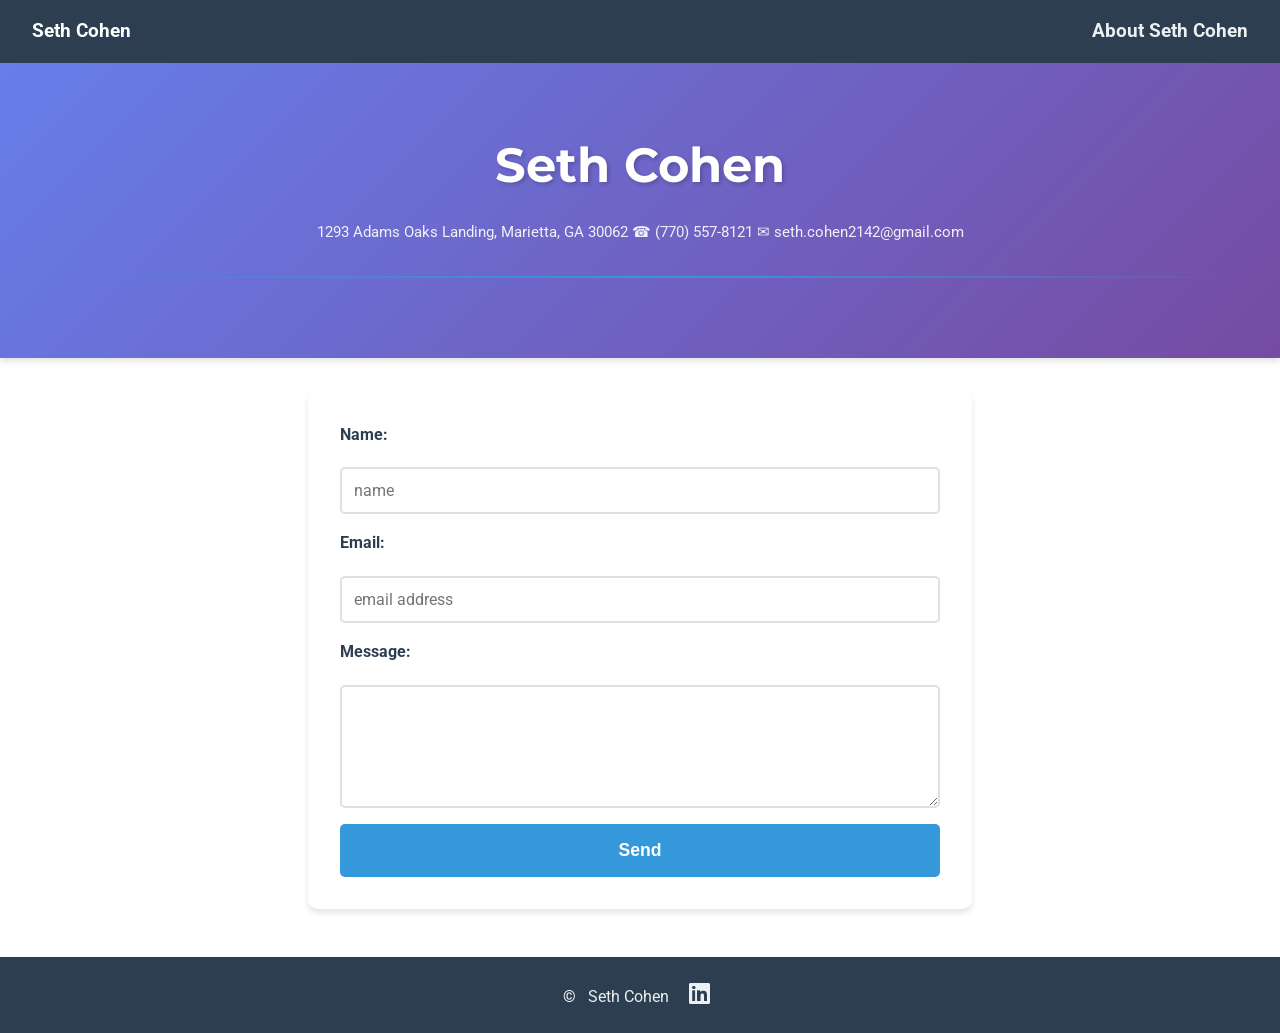
==== contact.html @ f7b05e3a "project 2 submission" ====
<!DOCTYPE html>
<html lang="en">
<head>
    <meta charset="UTF-8">
    <meta name="viewport" content="width=device-width, initial-scale=1.0">
    <link rel="stylesheet" href="css/style.css" />
    <link rel="stylesheet" href="https://cdnjs.cloudflare.com/ajax/libs/font-awesome/6.4.0/css/all.min.css">
    <title>Seth Cohen</title>
</head>
<body>
    <!-- Navigation Section -->
    <nav>
        <p>Seth Cohen</p>
        <p><a href="index.html">About Seth Cohen</a></p>
    </nav>

    <!-- Profile Information -->
    <header>
        <h1>Seth Cohen</h1>
        <p class="address">1293 Adams Oaks Landing, Marietta, GA 30062 &#9742; (770) 557-8121 &#9993; seth.cohen2142@gmail.com</p>
        <hr>
    </header>

    <!-- Form Section -->
    <section class="one-col">
        <form method="POST" action="https://formsubmit.co/64137496b5ee6c5776d9f47071d8f85f">
            <label for="name">Name:</label>
            <input type="text" id="name" name="name" placeholder="name" required>
            
            <label for="email">Email:</label>
            <input type="email" id="email" name="email" placeholder="email address" required>
            
            <label for="message">Message:</label>
            <textarea id="message" name="message" rows="5" cols="40"></textarea>
            
            <button type="submit">Send</button>
        </form>
    </section>

    <!-- Footer Section -->
    <footer>
        <p>&copy; <a href="index.html">Seth Cohen</a> <a href="https://www.linkedin.com/in/seth-cohen" target="_blank"><i class="fab fa-linkedin"></i></a></p>
    </footer>
</body>
</html>
---- css/style.css ----
/* Import Google Fonts */
@import url('https://fonts.googleapis.com/css2?family=Roboto:wght@300;400;700&family=Montserrat:wght@400;600;700&display=swap');

/* Body - Remove default margins */
body {
  margin: 0;
  padding: 0;
  font-family: 'Roboto', sans-serif;
  line-height: 1.6;
  color: #333;
}

/****************   Nav Section **********************/
nav {
  background-color: #2c3e50;
  color: white;
  padding: 1rem 2rem;
  box-shadow: 0 2px 5px rgba(0,0,0,0.1);
  display: flex;
  justify-content: space-between;
  align-items: center;
}

nav p {
  margin: 0;
  font-weight: bold;
  font-size: 1.2rem;
}

nav a {
  color: #ecf0f1;
  text-decoration: none;
  transition: color 0.3s ease;
}

nav a:hover {
  color: #3498db;
}

/***********************  Footer Section   **************************/
footer {
  background-color: #2c3e50;
  color: white;
  padding: 1.5rem;
  margin-top: 3rem;
  text-align: center;
  display: flex;
  justify-content: center;
  align-items: center;
}

footer p {
  margin: 0;
}

footer a {
  color: #ecf0f1;
  text-decoration: none;
  margin: 0 0.5rem;
  transition: color 0.3s ease;
}

footer a:hover {
  color: #3498db;
}

footer i {
  font-size: 1.5rem;
}

/*********** Splash Page - Header ************************/
header {
  background: linear-gradient(135deg, #667eea 0%, #764ba2 100%);
  color: white;
  text-align: center;
  padding: 3rem 2rem;
  box-shadow: 0 4px 6px rgba(0,0,0,0.1);
}

header h1 {
  font-family: 'Montserrat', sans-serif;
  font-size: 3rem;
  font-weight: 700;
  color: #ffffff;
  margin: 1rem 0;
  text-shadow: 2px 2px 4px rgba(0,0,0,0.2);
}

header img {
  border-radius: 50%;
  border: 5px solid white;
  box-shadow: 0 4px 8px rgba(0,0,0,0.3);
  margin: 1rem 0;
  max-width: 200px;
  height: auto;
}

.address {
  font-size: 0.95rem;
  margin: 1rem 0;
  opacity: 0.9;
}

.tagline {
  font-size: 1.1rem;
  font-style: italic;
  max-width: 800px;
  margin: 1rem auto;
  line-height: 1.6;
}

/************* Sections ********************/
hr {
  border: none;
  height: 2px;
  background: linear-gradient(to right, transparent, #3498db, transparent);
  margin: 2rem 0;
}

section {
  max-width: 1200px;
  margin: 2rem auto;
  padding: 0 2rem;
}

section h2 {
  font-family: 'Montserrat', sans-serif;
  color: #2c3e50;
  font-size: 2rem;
  margin-bottom: 1.5rem;
  border-bottom: 3px solid #3498db;
  padding-bottom: 0.5rem;
}

section h3 {
  font-family: 'Montserrat', sans-serif;
  color: #34495e;
  font-size: 1.4rem;
  margin-top: 1rem;
}

section dl {
  display: grid;
  grid-template-columns: 1fr auto;
  gap: 0.5rem 2rem;
  margin: 1rem 0;
}

section dt {
  font-weight: bold;
  color: #2c3e50;
}

section dd {
  color: #7f8c8d;
  margin: 0;
  text-align: right;
}

section ul {
  list-style-type: none;
  padding-left: 0;
}

section ul li {
  padding: 0.5rem 0;
  padding-left: 1.5rem;
  position: relative;
}

section ul li:before {
  content: "▹";
  color: #3498db;
  font-weight: bold;
  position: absolute;
  left: 0;
}

section a {
  color: #3498db;
  text-decoration: none;
  font-weight: 500;
  transition: all 0.3s ease;
}

section a:hover {
  color: #2980b9;
  text-decoration: underline;
  transform: translateX(2px);
}

/**************   Projects - Three Column Cards   *****************/
.three-col {
  display: grid;
  grid-template-columns: repeat(3, 1fr);
  gap: 2rem;
  margin-top: 2rem;
}

.card {
  background: white;
  border-radius: 10px;
  padding: 1.5rem;
  box-shadow: 0 4px 6px rgba(0,0,0,0.1);
  transition: transform 0.3s ease, box-shadow 0.3s ease;
  border: 1px solid #e0e0e0;
}

.card:hover {
  transform: translateY(-5px);
  box-shadow: 0 8px 12px rgba(0,0,0,0.15);
}

.card h3 {
  margin-top: 0;
  color: #2c3e50;
}

.card img {
  width: 100%;
  height: auto;
  border-radius: 8px;
  margin: 1rem 0;
  object-fit: cover;
  max-height: 200px;
}

.card ul {
  margin-top: 1rem;
}

/**************   Responsiveness   *****************/
@media (max-width: 680px) {
    nav {
      flex-direction: column;
      text-align: center;
      gap: 1rem;
    }

    .three-col {
      grid-template-columns: 1fr;
    }
    
    header h1 {
      font-size: 2rem;
    }
    
    section {
      padding: 0 1rem;
    }
    
    section dl {
      grid-template-columns: 1fr;
      gap: 0.25rem;
    }
    
    section dd {
      text-align: left;
      margin-bottom: 1rem;
    }
}

/**************   Contact Page   *****************/
.one-col {
  max-width: 600px;
  margin: 2rem auto;
  padding: 2rem;
  background: white;
  border-radius: 10px;
  box-shadow: 0 4px 6px rgba(0,0,0,0.1);
}

.one-col form {
  display: flex;
  flex-direction: column;
  gap: 1rem;
}

.one-col label {
  font-weight: bold;
  color: #2c3e50;
  margin-bottom: 0.25rem;
}

input {
  padding: 0.75rem;
  border: 2px solid #e0e0e0;
  border-radius: 5px;
  font-size: 1rem;
  font-family: 'Roboto', sans-serif;
  transition: border-color 0.3s ease;
}

input:focus {
  outline: none;
  border-color: #3498db;
}

textarea {
  padding: 0.75rem;
  border: 2px solid #e0e0e0;
  border-radius: 5px;
  font-size: 1rem;
  font-family: 'Roboto', sans-serif;
  resize: vertical;
  transition: border-color 0.3s ease;
}

textarea:focus {
  outline: none;
  border-color: #3498db;
}

button {
  background-color: #3498db;
  color: white;
  padding: 1rem;
  border: none;
  border-radius: 5px;
  font-size: 1.1rem;
  font-weight: bold;
  cursor: pointer;
  transition: background-color 0.3s ease;
}

button:hover {
  background-color: #2980b9;
}
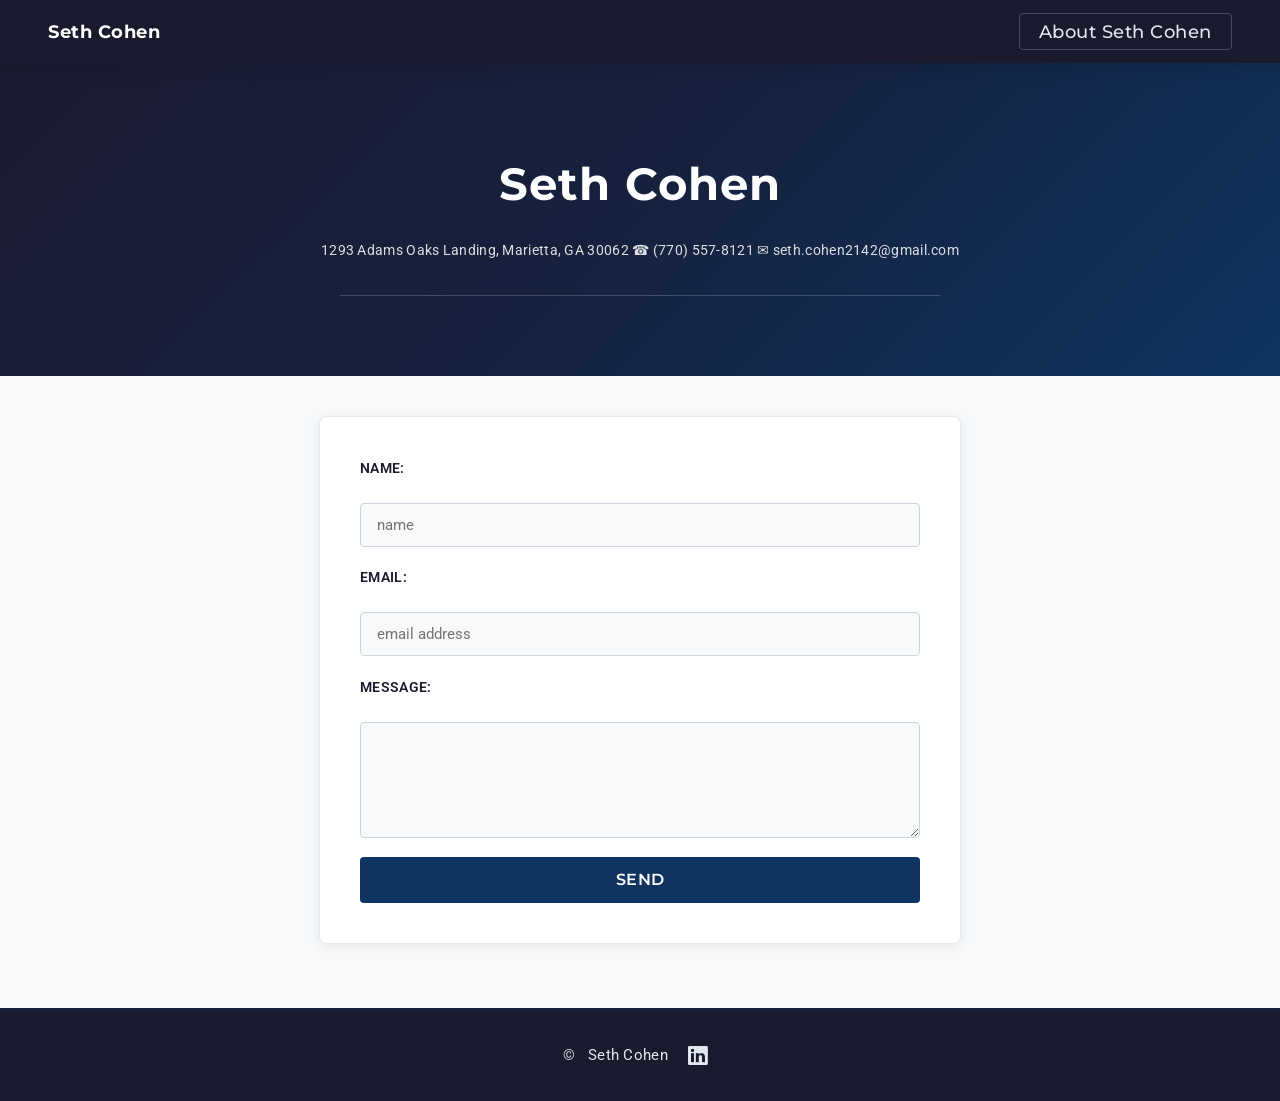
==== commit 0327c16b: "updated css" ====
--- a/contact.html
+++ b/contact.html
@@ -39,7 +39,7 @@
 
     <!-- Footer Section -->
     <footer>
-        <p>&copy; <a href="index.html">Seth Cohen</a> <a href="https://www.linkedin.com/in/seth-cohen" target="_blank"><i class="fab fa-linkedin"></i></a></p>
+        <p>&copy; <a href="index.html">Seth Cohen</a> <a href="https://www.linkedin.com/in/sethcohen2005/" target="_blank"><i class="fab fa-linkedin"></i></a></p>
     </footer>
 </body>
 </html>
--- a/css/style.css
+++ b/css/style.css
@@ -1,232 +1,280 @@
 /* Import Google Fonts */
-@import url('https://fonts.googleapis.com/css2?family=Roboto:wght@300;400;700&family=Montserrat:wght@400;600;700&display=swap');
+@import url('https://fonts.googleapis.com/css2?family=Roboto:wght@300;400;500;700&family=Montserrat:wght@400;600;700&display=swap');
 
 /* Body - Remove default margins */
 body {
   margin: 0;
   padding: 0;
   font-family: 'Roboto', sans-serif;
-  line-height: 1.6;
-  color: #333;
+  line-height: 1.7;
+  color: #2d3436;
+  background-color: #f8f9fa;
 }
 
 /****************   Nav Section **********************/
 nav {
-  background-color: #2c3e50;
+  background-color: #1a1a2e;
   color: white;
-  padding: 1rem 2rem;
-  box-shadow: 0 2px 5px rgba(0,0,0,0.1);
+  padding: 1rem 3rem;
+  box-shadow: 0 2px 20px rgba(0, 0, 0, 0.15);
   display: flex;
   justify-content: space-between;
   align-items: center;
+  position: sticky;
+  top: 0;
+  z-index: 100;
 }
 
 nav p {
   margin: 0;
-  font-weight: bold;
-  font-size: 1.2rem;
+  font-family: 'Montserrat', sans-serif;
+  font-weight: 700;
+  font-size: 1.15rem;
+  letter-spacing: 0.5px;
 }
 
 nav a {
-  color: #ecf0f1;
+  color: #e2e8f0;
   text-decoration: none;
-  transition: color 0.3s ease;
+  font-weight: 500;
+  padding: 0.4rem 1.2rem;
+  border: 1px solid rgba(255, 255, 255, 0.2);
+  border-radius: 4px;
+  transition: all 0.3s ease;
 }
 
 nav a:hover {
-  color: #3498db;
+  color: #ffffff;
+  background-color: rgba(255, 255, 255, 0.1);
+  border-color: rgba(255, 255, 255, 0.5);
 }
 
 /***********************  Footer Section   **************************/
 footer {
-  background-color: #2c3e50;
-  color: white;
-  padding: 1.5rem;
-  margin-top: 3rem;
+  background-color: #1a1a2e;
+  color: #cbd5e0;
+  padding: 2rem;
+  margin-top: 4rem;
   text-align: center;
   display: flex;
   justify-content: center;
   align-items: center;
+  border-top: 3px solid #16213e;
 }
 
 footer p {
   margin: 0;
+  font-size: 0.95rem;
+  letter-spacing: 0.3px;
 }
 
 footer a {
-  color: #ecf0f1;
+  color: #e2e8f0;
   text-decoration: none;
   margin: 0 0.5rem;
   transition: color 0.3s ease;
 }
 
 footer a:hover {
-  color: #3498db;
+  color: #63b3ed;
 }
 
 footer i {
-  font-size: 1.5rem;
+  font-size: 1.4rem;
+  vertical-align: middle;
 }
 
 /*********** Splash Page - Header ************************/
 header {
-  background: linear-gradient(135deg, #667eea 0%, #764ba2 100%);
+  background: linear-gradient(135deg, #1a1a2e 0%, #16213e 50%, #0f3460 100%);
   color: white;
   text-align: center;
-  padding: 3rem 2rem;
-  box-shadow: 0 4px 6px rgba(0,0,0,0.1);
+  padding: 4rem 2rem 3rem;
 }
 
 header h1 {
   font-family: 'Montserrat', sans-serif;
-  font-size: 3rem;
+  font-size: 2.8rem;
   font-weight: 700;
   color: #ffffff;
-  margin: 1rem 0;
-  text-shadow: 2px 2px 4px rgba(0,0,0,0.2);
+  margin: 1.2rem 0 0.5rem;
+  letter-spacing: 1px;
 }
 
 header img {
   border-radius: 50%;
-  border: 5px solid white;
-  box-shadow: 0 4px 8px rgba(0,0,0,0.3);
+  border: 4px solid rgba(255, 255, 255, 0.85);
+  box-shadow: 0 8px 30px rgba(0, 0, 0, 0.3);
   margin: 1rem 0;
   max-width: 200px;
   height: auto;
+  transition: transform 0.3s ease;
+}
+
+header img:hover {
+  transform: scale(1.03);
 }
 
 .address {
-  font-size: 0.95rem;
-  margin: 1rem 0;
+  font-size: 0.9rem;
+  margin: 1rem auto;
+  opacity: 0.85;
+  letter-spacing: 0.3px;
+  max-width: 700px;
+}
+
+.tagline {
+  font-size: 1.05rem;
+  font-style: italic;
+  max-width: 750px;
+  margin: 1rem auto;
+  line-height: 1.7;
   opacity: 0.9;
-}
-
-.tagline {
-  font-size: 1.1rem;
-  font-style: italic;
-  max-width: 800px;
-  margin: 1rem auto;
-  line-height: 1.6;
+  font-weight: 300;
 }
 
 /************* Sections ********************/
 hr {
   border: none;
-  height: 2px;
-  background: linear-gradient(to right, transparent, #3498db, transparent);
-  margin: 2rem 0;
+  height: 1px;
+  background: rgba(255, 255, 255, 0.2);
+  margin: 2rem auto;
+  max-width: 600px;
 }
 
 section {
-  max-width: 1200px;
-  margin: 2rem auto;
+  max-width: 960px;
+  margin: 2.5rem auto;
   padding: 0 2rem;
 }
 
 section h2 {
   font-family: 'Montserrat', sans-serif;
-  color: #2c3e50;
-  font-size: 2rem;
+  color: #1a1a2e;
+  font-size: 1.6rem;
+  font-weight: 700;
   margin-bottom: 1.5rem;
-  border-bottom: 3px solid #3498db;
-  padding-bottom: 0.5rem;
+  padding-bottom: 0.6rem;
+  border-bottom: 2px solid #0f3460;
+  letter-spacing: 0.5px;
+  text-transform: uppercase;
 }
 
 section h3 {
   font-family: 'Montserrat', sans-serif;
-  color: #34495e;
-  font-size: 1.4rem;
-  margin-top: 1rem;
+  color: #16213e;
+  font-size: 1.2rem;
+  font-weight: 600;
+  margin-top: 0.5rem;
+  margin-bottom: 0.8rem;
 }
 
 section dl {
   display: grid;
   grid-template-columns: 1fr auto;
-  gap: 0.5rem 2rem;
+  gap: 0.6rem 2rem;
   margin: 1rem 0;
+  padding: 1.2rem 1.5rem;
+  background: #ffffff;
+  border-radius: 6px;
+  box-shadow: 0 1px 4px rgba(0, 0, 0, 0.06);
+  border-left: 3px solid #0f3460;
 }
 
 section dt {
-  font-weight: bold;
-  color: #2c3e50;
+  font-weight: 500;
+  color: #1a1a2e;
+  font-size: 0.98rem;
 }
 
 section dd {
-  color: #7f8c8d;
+  color: #718096;
   margin: 0;
   text-align: right;
+  font-size: 0.9rem;
+  font-weight: 400;
 }
 
 section ul {
   list-style-type: none;
   padding-left: 0;
+  margin: 0;
 }
 
 section ul li {
-  padding: 0.5rem 0;
+  padding: 0.45rem 0;
   padding-left: 1.5rem;
   position: relative;
+  font-size: 0.95rem;
+  color: #4a5568;
 }
 
 section ul li:before {
-  content: "▹";
-  color: #3498db;
-  font-weight: bold;
+  content: "\25B8";
+  color: #0f3460;
+  font-size: 0.8rem;
   position: absolute;
   left: 0;
+  top: 0.5rem;
 }
 
 section a {
-  color: #3498db;
+  color: #2b6cb0;
   text-decoration: none;
   font-weight: 500;
-  transition: all 0.3s ease;
+  transition: color 0.25s ease;
 }
 
 section a:hover {
-  color: #2980b9;
+  color: #0f3460;
   text-decoration: underline;
-  transform: translateX(2px);
 }
 
 /**************   Projects - Three Column Cards   *****************/
 .three-col {
   display: grid;
   grid-template-columns: repeat(3, 1fr);
-  gap: 2rem;
-  margin-top: 2rem;
+  gap: 1.5rem;
+  margin-top: 1.5rem;
 }
 
 .card {
-  background: white;
-  border-radius: 10px;
+  background: #ffffff;
+  border-radius: 8px;
   padding: 1.5rem;
-  box-shadow: 0 4px 6px rgba(0,0,0,0.1);
-  transition: transform 0.3s ease, box-shadow 0.3s ease;
-  border: 1px solid #e0e0e0;
+  box-shadow: 0 2px 8px rgba(0, 0, 0, 0.07);
+  transition: transform 0.25s ease, box-shadow 0.25s ease;
+  border: 1px solid #e2e8f0;
 }
 
 .card:hover {
-  transform: translateY(-5px);
-  box-shadow: 0 8px 12px rgba(0,0,0,0.15);
+  transform: translateY(-4px);
+  box-shadow: 0 8px 24px rgba(0, 0, 0, 0.1);
 }
 
 .card h3 {
   margin-top: 0;
-  color: #2c3e50;
+  color: #1a1a2e;
+  font-size: 1.05rem;
+  line-height: 1.4;
 }
 
 .card img {
   width: 100%;
   height: auto;
-  border-radius: 8px;
-  margin: 1rem 0;
+  border-radius: 6px;
+  margin: 0.8rem 0;
   object-fit: cover;
-  max-height: 200px;
+  max-height: 180px;
 }
 
 .card ul {
-  margin-top: 1rem;
+  margin-top: 0.8rem;
+}
+
+.card ul li {
+  font-size: 0.88rem;
+  line-height: 1.5;
 }
 
 /**************   Responsiveness   *****************/
@@ -234,95 +282,120 @@
     nav {
       flex-direction: column;
       text-align: center;
-      gap: 1rem;
+      gap: 0.8rem;
+      padding: 1rem 1.5rem;
     }
 
     .three-col {
       grid-template-columns: 1fr;
     }
-    
+
     header h1 {
       font-size: 2rem;
     }
-    
+
+    header {
+      padding: 2.5rem 1.5rem 2rem;
+    }
+
     section {
       padding: 0 1rem;
     }
-    
+
+    section h2 {
+      font-size: 1.3rem;
+    }
+
     section dl {
       grid-template-columns: 1fr;
       gap: 0.25rem;
-    }
-    
+      padding: 1rem;
+    }
+
     section dd {
       text-align: left;
-      margin-bottom: 1rem;
+      margin-bottom: 0.8rem;
+    }
+
+    .one-col {
+      margin: 1.5rem 1rem;
     }
 }
 
 /**************   Contact Page   *****************/
 .one-col {
-  max-width: 600px;
-  margin: 2rem auto;
-  padding: 2rem;
-  background: white;
-  border-radius: 10px;
-  box-shadow: 0 4px 6px rgba(0,0,0,0.1);
+  max-width: 560px;
+  margin: 2.5rem auto;
+  padding: 2.5rem;
+  background: #ffffff;
+  border-radius: 8px;
+  box-shadow: 0 2px 12px rgba(0, 0, 0, 0.08);
+  border: 1px solid #e2e8f0;
 }
 
 .one-col form {
   display: flex;
   flex-direction: column;
-  gap: 1rem;
+  gap: 1.2rem;
 }
 
 .one-col label {
-  font-weight: bold;
-  color: #2c3e50;
-  margin-bottom: 0.25rem;
+  font-weight: 600;
+  color: #1a1a2e;
+  font-size: 0.9rem;
+  letter-spacing: 0.3px;
+  text-transform: uppercase;
+  margin-bottom: 0.15rem;
 }
 
 input {
-  padding: 0.75rem;
-  border: 2px solid #e0e0e0;
-  border-radius: 5px;
-  font-size: 1rem;
+  padding: 0.75rem 1rem;
+  border: 1px solid #cbd5e0;
+  border-radius: 4px;
+  font-size: 0.95rem;
   font-family: 'Roboto', sans-serif;
-  transition: border-color 0.3s ease;
+  background: #f8f9fa;
+  transition: border-color 0.25s ease, background-color 0.25s ease;
 }
 
 input:focus {
   outline: none;
-  border-color: #3498db;
+  border-color: #0f3460;
+  background: #ffffff;
 }
 
 textarea {
-  padding: 0.75rem;
-  border: 2px solid #e0e0e0;
-  border-radius: 5px;
-  font-size: 1rem;
+  padding: 0.75rem 1rem;
+  border: 1px solid #cbd5e0;
+  border-radius: 4px;
+  font-size: 0.95rem;
   font-family: 'Roboto', sans-serif;
+  background: #f8f9fa;
   resize: vertical;
-  transition: border-color 0.3s ease;
+  transition: border-color 0.25s ease, background-color 0.25s ease;
 }
 
 textarea:focus {
   outline: none;
-  border-color: #3498db;
+  border-color: #0f3460;
+  background: #ffffff;
 }
 
 button {
-  background-color: #3498db;
+  background-color: #0f3460;
   color: white;
-  padding: 1rem;
+  padding: 0.85rem;
   border: none;
-  border-radius: 5px;
-  font-size: 1.1rem;
-  font-weight: bold;
+  border-radius: 4px;
+  font-size: 1rem;
+  font-weight: 600;
+  font-family: 'Montserrat', sans-serif;
   cursor: pointer;
-  transition: background-color 0.3s ease;
+  letter-spacing: 0.5px;
+  text-transform: uppercase;
+  transition: background-color 0.25s ease;
 }
 
 button:hover {
-  background-color: #2980b9;
-}+  background-color: #1a1a2e;
+}
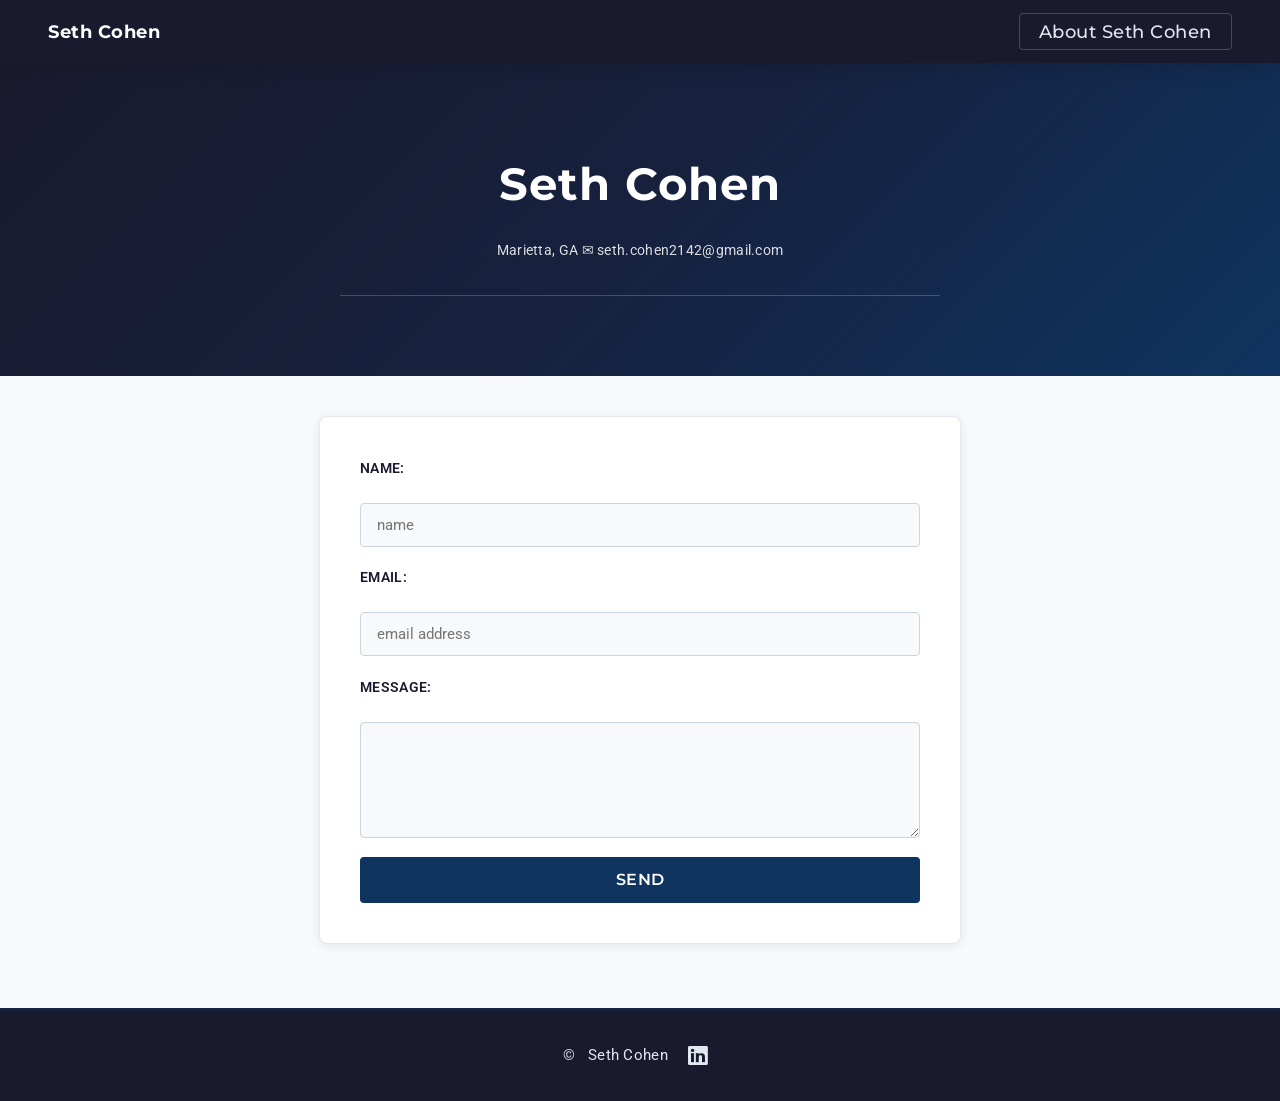
==== commit a51464d5: "Remove street address and phone number from public page Co-Authored-By: Claude Sonnet 5 <noreply@ant" ====
--- a/contact.html
+++ b/contact.html
@@ -1,45 +1,45 @@
-<!DOCTYPE html>
-<html lang="en">
-<head>
-    <meta charset="UTF-8">
-    <meta name="viewport" content="width=device-width, initial-scale=1.0">
-    <link rel="stylesheet" href="css/style.css" />
-    <link rel="stylesheet" href="https://cdnjs.cloudflare.com/ajax/libs/font-awesome/6.4.0/css/all.min.css">
-    <title>Seth Cohen</title>
-</head>
-<body>
-    <!-- Navigation Section -->
-    <nav>
-        <p>Seth Cohen</p>
-        <p><a href="index.html">About Seth Cohen</a></p>
-    </nav>
-
-    <!-- Profile Information -->
-    <header>
-        <h1>Seth Cohen</h1>
-        <p class="address">1293 Adams Oaks Landing, Marietta, GA 30062 &#9742; (770) 557-8121 &#9993; seth.cohen2142@gmail.com</p>
-        <hr>
-    </header>
-
-    <!-- Form Section -->
-    <section class="one-col">
-        <form method="POST" action="https://formsubmit.co/64137496b5ee6c5776d9f47071d8f85f">
-            <label for="name">Name:</label>
-            <input type="text" id="name" name="name" placeholder="name" required>
-            
-            <label for="email">Email:</label>
-            <input type="email" id="email" name="email" placeholder="email address" required>
-            
-            <label for="message">Message:</label>
-            <textarea id="message" name="message" rows="5" cols="40"></textarea>
-            
-            <button type="submit">Send</button>
-        </form>
-    </section>
-
-    <!-- Footer Section -->
-    <footer>
-        <p>&copy; <a href="index.html">Seth Cohen</a> <a href="https://www.linkedin.com/in/sethcohen2005/" target="_blank"><i class="fab fa-linkedin"></i></a></p>
-    </footer>
-</body>
+<!DOCTYPE html>
+<html lang="en">
+<head>
+    <meta charset="UTF-8">
+    <meta name="viewport" content="width=device-width, initial-scale=1.0">
+    <link rel="stylesheet" href="css/style.css" />
+    <link rel="stylesheet" href="https://cdnjs.cloudflare.com/ajax/libs/font-awesome/6.4.0/css/all.min.css">
+    <title>Seth Cohen</title>
+</head>
+<body>
+    <!-- Navigation Section -->
+    <nav>
+        <p>Seth Cohen</p>
+        <p><a href="index.html">About Seth Cohen</a></p>
+    </nav>
+
+    <!-- Profile Information -->
+    <header>
+        <h1>Seth Cohen</h1>
+        <p class="address">Marietta, GA &#9993; seth.cohen2142@gmail.com</p>
+        <hr>
+    </header>
+
+    <!-- Form Section -->
+    <section class="one-col">
+        <form method="POST" action="https://formsubmit.co/64137496b5ee6c5776d9f47071d8f85f">
+            <label for="name">Name:</label>
+            <input type="text" id="name" name="name" placeholder="name" required>
+            
+            <label for="email">Email:</label>
+            <input type="email" id="email" name="email" placeholder="email address" required>
+            
+            <label for="message">Message:</label>
+            <textarea id="message" name="message" rows="5" cols="40"></textarea>
+            
+            <button type="submit">Send</button>
+        </form>
+    </section>
+
+    <!-- Footer Section -->
+    <footer>
+        <p>&copy; <a href="index.html">Seth Cohen</a> <a href="https://www.linkedin.com/in/sethcohen2005/" target="_blank"><i class="fab fa-linkedin"></i></a></p>
+    </footer>
+</body>
 </html>
